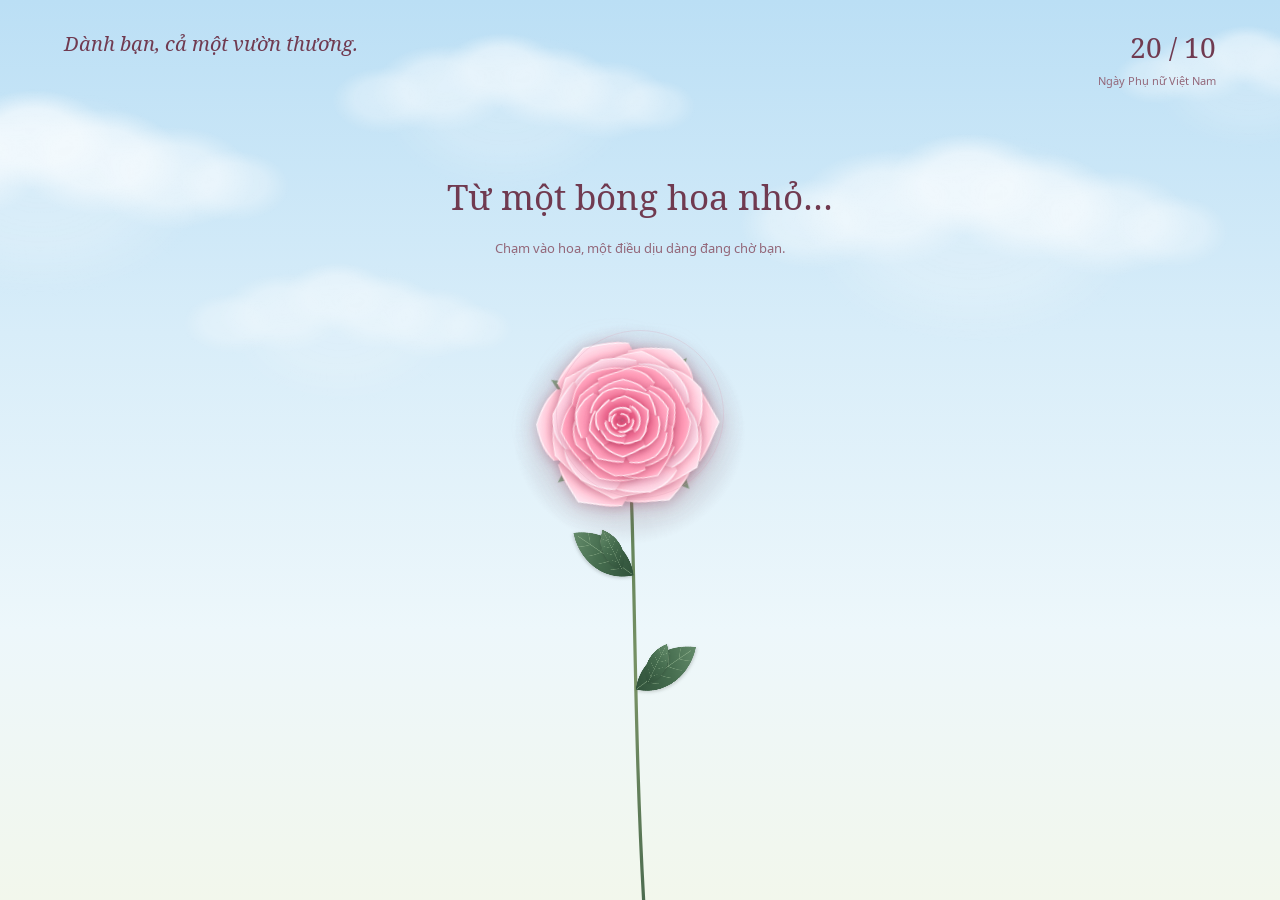
==== garden.html @ 33bb705f "first commit" ====
<!DOCTYPE html>
<html lang="vi">
<head>
  <meta charset="UTF-8">
  <meta name="viewport" content="width=device-width, initial-scale=1.0">
  <meta name="theme-color" content="#bbdff5">
  <meta name="description" content="Chạm một bông hoa, đánh thức cả khu vườn và nhận một lời chúc dịu dàng ngày 20/10.">
  <title>Cả một vườn thương · 20/10</title>
  <link rel="preload" href="./assets/fonts/noto-serif-regular.woff2" as="font" type="font/woff2" crossorigin>
  <link rel="preload" href="./assets/fonts/noto-sans-regular.woff2" as="font" type="font/woff2" crossorigin>
  <style>
    @font-face {
      font-family: "Noto Serif";
      src: url("./assets/fonts/noto-serif-regular.woff2") format("woff2");
      font-style: normal; font-weight: 400; font-display: swap;
    }
    @font-face {
      font-family: "Noto Serif";
      src: url("./assets/fonts/noto-serif-italic.woff2") format("woff2");
      font-style: italic; font-weight: 400; font-display: swap;
    }
    @font-face {
      font-family: "Noto Sans";
      src: url("./assets/fonts/noto-sans-regular.woff2") format("woff2");
      font-style: normal; font-weight: 400; font-display: swap;
    }
    :root {
      color-scheme: light;
      --sky: #bbdff5;
      --ink: #703a50;
      --muted: #936779;
      --rose: #c66388;
      --leaf: #6c8b71;
      --paper: #fffdfc;
      --font-letter: "Noto Serif", serif;
      font-family: "Noto Sans", sans-serif;
      color: var(--ink);
      font-synthesis: none;
    }
    * { box-sizing: border-box; }
    [hidden] { display: none !important; }
    html, body { margin: 0; min-width: 280px; min-height: 100%; }
    body { background: var(--sky); -webkit-tap-highlight-color: transparent; }
    button { font: inherit; color: inherit; cursor: pointer; touch-action: manipulation; }
    button:focus-visible, input:focus-visible, textarea:focus-visible { outline: 2px solid var(--ink); outline-offset: 4px; }
    .garden {
      position: relative; min-height: 560px; height: 100svh; overflow: hidden;
      isolation: isolate;
      background: linear-gradient(180deg, #bbdff5 0%, #d8edf9 37%, #edf7fb 70%, #f2f7ec 100%);
    }
    .garden::after {
      content: ""; position: absolute; inset: 0; z-index: -2; pointer-events: none;
      background: radial-gradient(ellipse at 50% 110%, #d7e8caaa, transparent 58%);
      opacity: 0; transition: opacity 4s;
    }
    .garden.is-growing::after { opacity: 1; }
    .page-header {
      position: absolute; top: max(28px, env(safe-area-inset-top));
      left: clamp(24px, 5vw, 76px); right: clamp(24px, 5vw, 76px);
      display: flex; align-items: start; justify-content: space-between; gap: 24px;
      pointer-events: none;
    }
    .dedication { margin: 0; font: italic 20px/1.6 var(--font-letter); }
    .date { margin: 0; text-align: right; font-size: 11px; line-height: 1.7; color: var(--muted); }
    .date span { display: block; font: 28px/1.4 var(--font-letter); color: var(--ink); margin-bottom: 5px; }
    #flowers { position: absolute; inset: 0; z-index: -1; width: 100%; height: 100%; }
    .flower-button {
      position: absolute; left: 50%; top: 46%; transform: translate(-50%, -50%);
      width: 184px; height: 184px; border: 0; border-radius: 50%; background: transparent;
    }
    .flower-button::after {
      content: ""; position: absolute; inset: 8px; border: 1px solid #d69ab23b; border-radius: 50%;
      transition: transform .5s, border-color .5s;
    }
    .flower-button:hover::after { transform: scale(1.13); border-color: #c6638888; }
    .intro {
      position: absolute; left: 24px; right: 24px; top: 19%; text-align: center;
      transition: opacity .65s, transform .65s; pointer-events: none;
    }
    h1 { margin: 0; font: 400 clamp(25px, 3vw, 35px)/1.5 var(--font-letter); }
    .intro p { margin: 13px 0 0; font-size: 13px; line-height: 1.7; color: var(--muted); }
    .is-growing .intro { opacity: 0; transform: translateY(12px); }
    .progress {
      position: absolute; bottom: 36px; left: 20px; right: 20px; margin: 0;
      text-align: center; font: italic 17px/1.7 var(--font-letter);
      opacity: 0; transition: opacity .6s; pointer-events: none;
      text-shadow: 0 1px 12px #fff, 0 1px 8px #fff;
    }
    .is-growing:not(.is-ready) .progress { opacity: 1; }
    .garden-actions {
      position: absolute; bottom: max(24px, env(safe-area-inset-bottom)); left: 0; right: 0;
      display: flex; justify-content: center; flex-wrap: wrap; gap: 12px; padding: 0 16px;
    }
    .garden-actions button {
      border: 1px solid #dcb9c8; background: #fffdfcf2; border-radius: 30px;
      padding: 12px 20px; font-size: 12px; box-shadow: 0 3px 16px #76364d0c;
    }
    .garden-actions button:hover { background: #fae7ef; }
    dialog {
      width: min(480px, calc(100% - 36px)); max-height: calc(100svh - 36px);
      padding: 0; border: 0; overflow: auto; background: var(--paper); color: var(--ink);
      box-shadow: 0 24px 100px #69394d24, 0 2px 10px #69394d12;
      scrollbar-width: none;
      -ms-overflow-style: none;
    }
    dialog::-webkit-scrollbar { display: none; }
    dialog::backdrop { background: #eaf5fc3d; backdrop-filter: blur(3px); }
    dialog[open] { animation: unfold 1s cubic-bezier(.2,.8,.2,1) both; }
    .letter { position: relative; padding: 38px 42px 28px; text-align: center; }
    .letter::before { content: ""; position: absolute; inset: 10px; border: 1px solid #eed6e1; pointer-events: none; }
    .close-card { position: absolute; top: 15px; right: 16px; width: 34px; height: 34px; border: 0; background: transparent; font-size: 25px; }
    .letter-date { margin: 2px 0 20px; font: 24px/1.4 var(--font-letter); color: var(--rose); }
    .letter-date span { display: inline-block; width: 1px; height: 27px; background: #d9aec1; transform: rotate(24deg); margin: 0 15px -5px; }
    .letter-sprig { display: block; margin: 0 auto 17px; width: 75px; height: 55px; }
    .recipient { font: italic 17px/1.7 var(--font-letter); margin: 0 0 13px; }
    h2 { font: 400 clamp(26px, 5vw, 32px)/1.5 var(--font-letter); margin: 0 0 24px; text-wrap: balance; }
    .message { font-size: 14px; line-height: 1.95; margin: 0 0 15px; text-wrap: pretty; }
    .signature { margin: 24px 0; font: italic 17px/1.8 var(--font-letter); }
    .recipient, h2, .message, .signature { overflow-wrap: anywhere; }
    h2, .message, .signature { white-space: pre-wrap; }
    .letter-actions { display: flex; flex-wrap: wrap; justify-content: center; gap: 12px 20px; }
    .view-garden { position: relative; border: 0; border-bottom: 1px solid #cba1b2; padding: 7px 2px; background: transparent; font-size: 12px; }
    .card-editor { text-align: left; }
    .card-editor h2 { text-align: center; margin-bottom: 20px; font-size: 25px; }
    .card-editor label { display: block; margin: 16px 0 7px; font-size: 13px; }
    .card-editor input, .card-editor textarea {
      display: block; width: 100%; min-width: 0; padding: 10px 12px;
      border: 1px solid #dcb9c8; border-radius: 4px; background: #fff9fb;
      color: var(--ink); font: 16px/1.6 "Noto Sans", sans-serif;
    }
    .card-editor textarea { resize: vertical; }
    .editor-hint, .card-status { color: var(--muted); font-size: 12px; line-height: 1.7; }
    .card-status { margin: 0; }
    .card-status:not(:empty) { margin-top: 16px; }
    .editor-actions { display: flex; align-items: center; flex-wrap: wrap; gap: 20px; margin-top: 20px; }
    .save-card { border: 1px solid var(--ink); border-radius: 24px; padding: 11px 18px; background: var(--ink); color: var(--paper); font-size: 13px; }
    .noscript { position: absolute; top: 30%; left: 20px; right: 20px; text-align: center; line-height: 1.8; }
    @keyframes unfold { from { opacity: 0; transform: translateY(35px) rotate(-2deg) scale(.94); } to { opacity: 1; transform: none; } }
    @media (max-width: 600px) {
      .dedication { font-size: 18px; max-width: 150px; }
      .date { max-width: 130px; font-size: 10px; }
      .date span { font-size: 25px; }
      .letter { padding: 35px 26px 25px; }
      .intro { top: 18%; }
      h1 { font-size: clamp(23px, 5.8vw, 28px); }
    }
    @media (max-height: 600px) and (min-width: 600px) {
      .garden { min-height: 360px; }
      .intro { top: 38%; right: auto; width: 30%; text-align: left; }
      h1 { font-size: 24px; }
      .intro p { margin-top: 6px; }
      .page-header { top: 20px; }
    }
    @media (prefers-reduced-motion: reduce) {
      *, *::before, *::after { animation: none !important; transition: none !important; }
    }
  </style>
</head>
<body>
  <main class="garden" id="garden">
    <header class="page-header">
      <p class="dedication">Dành bạn, cả một vườn thương.</p>
      <p class="date"><span>20 / 10</span>Ngày Phụ nữ Việt Nam</p>
    </header>
    <canvas id="flowers" aria-hidden="true"></canvas>
    <button class="flower-button" id="bloom" type="button" aria-label="Chạm để cả vườn hoa nở" aria-describedby="introHint"></button>
    <div class="intro" id="intro">
      <h1>Từ một bông hoa nhỏ…</h1>
      <p id="introHint">Chạm vào hoa, một điều dịu dàng đang chờ bạn.</p>
    </div>
    <p class="progress" id="status" role="status" aria-live="polite" aria-atomic="true"></p>
    <nav class="garden-actions" id="actions" aria-label="Vườn hoa và thiệp" hidden>
      <button id="readCard" type="button" aria-haspopup="dialog" aria-controls="wishCard">Đọc lại thiệp</button>
      <button id="replay" type="button">Cho hoa nở lại</button>
    </nav>
    <dialog id="wishCard" aria-labelledby="cardTitle">
      <article class="letter">
        <button class="close-card" id="closeCard" type="button" aria-label="Đóng thiệp">×</button>
        <p class="letter-date">20<span aria-hidden="true"></span>10</p>
        <svg class="letter-sprig" viewBox="0 0 90 64" fill="none" aria-hidden="true">
          <path d="M45 59 Q41 40 46 21 M44 49 Q25 47 23 35 Q39 33 44 49 M44 40 Q60 39 65 28 Q51 28 44 40" stroke="#78947a" stroke-width="1.2" fill="#dfe9d9"/>
          <g fill="#ecc1d2" stroke="#c9789a" stroke-width=".6">
            <ellipse cx="39" cy="17" rx="8" ry="12" transform="rotate(-40 39 17)"/>
            <ellipse cx="52" cy="17" rx="8" ry="12" transform="rotate(40 52 17)"/>
            <ellipse cx="45" cy="15" rx="8" ry="12"/>
            <path d="M30 19 Q44 17 45 30 Q33 32 30 19 M60 19 Q46 17 45 30 Q58 32 60 19"/>
          </g>
        </svg>
        <div id="cardReading">
          <p class="recipient">Gửi <span id="cardRecipient">bạn thương mến</span>,</p>
          <h2 id="cardTitle">Mong những điều đẹp đẽ<br>luôn nở bên bạn.</h2>
          <div id="cardMessage">
            <p class="message">Một bông hoa có thể làm một ngày thêm đẹp.<br>Còn bạn, làm thế giới này dịu dàng hơn.</p>
            <p class="message">Nhân ngày 20/10, chúc bạn luôn được yêu thương, trân trọng và có thật nhiều niềm vui. Mong bạn đủ bình yên để tận hưởng những điều nhỏ bé, đủ tự tin để theo đuổi những điều mình yêu.</p>
            <p class="message">Hôm nay và cả những ngày sau,<br>hãy cứ rạng rỡ theo cách của riêng mình nhé.</p>
          </div>
          <p class="signature" id="cardSignature">Gửi bạn thật nhiều thương mến ♡</p>
          <div class="letter-actions">
            <button class="view-garden" id="viewGarden" type="button" autofocus>Ngắm vườn hoa</button>
            <button class="view-garden" id="editCard" type="button">Viết lời chúc riêng</button>
          </div>
        </div>
        <form class="card-editor" id="cardEditor" hidden>
          <h2 id="editorTitle">Viết chút yêu thương</h2>
          <label for="recipientInput">Gửi đến</label>
          <input id="recipientInput" name="recipient" maxlength="60" required autocomplete="off">
          <label for="titleInput">Tiêu đề thiệp</label>
          <textarea id="titleInput" name="title" rows="2" maxlength="160" required></textarea>
          <label for="messageInput">Lời chúc 20/10</label>
          <textarea id="messageInput" name="message" rows="7" maxlength="3000" required></textarea>
          <label for="signatureInput">Chữ ký</label>
          <input id="signatureInput" name="signature" maxlength="120" required autocomplete="off">
          <p class="editor-hint">Lời chúc được lưu trên trình duyệt này. Cách một dòng để bắt đầu đoạn mới.</p>
          <div class="editor-actions">
            <button class="save-card" type="submit">Lưu lời chúc</button>
            <button class="view-garden" id="cancelEdit" type="button">Hủy</button>
          </div>
        </form>
        <p class="card-status" id="cardStatus" role="status" aria-live="polite"></p>
      </article>
    </dialog>
    <noscript><p class="noscript">Bật JavaScript để chạm vào hoa và mở thiệp nhé.<br>Chúc bạn ngày 20/10 bình an, rạng rỡ và tràn đầy yêu thương!</p></noscript>
  </main>
  <script src="./garden-botany.js"></script>
  <script src="./garden-card.js"></script>
  <script>
    (() => {
      'use strict';
      const garden = document.getElementById('garden');
      const canvas = document.getElementById('flowers');
      const ctx = canvas.getContext('2d');
      const bloomButton = document.getElementById('bloom');
      const card = document.getElementById('wishCard');
      const actions = document.getElementById('actions');
      const status = document.getElementById('status');
      const motion = matchMedia('(prefers-reduced-motion: reduce)');
      const TAU = Math.PI * 2;
      const clamp = n => Math.max(0, Math.min(1, n));
      const ease = n => 1 - Math.pow(1 - clamp(n), 3);
      let seed = 2010;
      const random = () => { seed = seed * 16807 % 2147483647; return (seed - 1) / 2147483646; };
      const { createRealisticRoseSprite, createRoseBudSprite, drawBotanicalLeaf } = window.GardenBotany;
      const paletteKeys = ['sweetBlush', 'pastelPink', 'creamPeach', 'pearlVintage', 'berryRomance', 'paleGreen', 'skyBlue', 'pearlWhite'];
      // Bake the soft focus and bloom into the sprites once, keeping the live scene light.
      function softenPetals(source, logicalSize, radius) {
        const image = document.createElement('canvas');
        image.width = source.width; image.height = source.height;
        const c = image.getContext('2d');
        const pixelRatio = source.width / logicalSize;
        c.globalAlpha = .3;
        c.filter = `blur(${radius * .13 * pixelRatio}px) brightness(1.35)`;
        c.drawImage(source, 0, 0);
        c.globalAlpha = 1;
        c.filter = `blur(${radius * .009 * pixelRatio}px) brightness(1.06)`;
        c.drawImage(source, 0, 0);
        return image;
      }
      // Use the same layered roses as index.html, cached at the sizes used in this scene.
      // Fully open flowers need only one draw instead of repainting every petal each frame.
      function prepareRose(config) {
        const rose = createRealisticRoseSprite(config);
        rose.whorlCanvases = rose.whorlCanvases.map(layer => softenPetals(layer, rose.logicalSize, rose.radius));
        const openCanvas = document.createElement('canvas');
        openCanvas.width = rose.baseCanvas.width;
        openCanvas.height = rose.baseCanvas.height;
        const c = openCanvas.getContext('2d');
        c.drawImage(rose.baseCanvas, 0, 0);
        rose.whorlCanvases.forEach(layer => c.drawImage(layer, 0, 0));
        return { ...rose, openCanvas };
      }
      const sprites = paletteKeys.flatMap((paletteKey, i) => ['garden', 'classic', 'peony'].map((variety, j) => prepareRose({
        radius: 46, paletteKey, variety, seed: 2010 + i * 107 + j * 41,
        tiltX: (j - 1) * .65, tiltY: -.2 + (i % 5) * .08, hasDewdrop: j === 0
      })));
      const heroSprite = prepareRose({ radius: 86, paletteKey: 'sweetBlush', variety: 'garden', tiltX: -.22, tiltY: -.3, seed: 2010, hasDewdrop: true });
      const budSprites = paletteKeys.map(paletteKey => {
        const bud = createRoseBudSprite({ paletteKey });
        return { ...bud, canvas: softenPetals(bud.canvas, bud.logicalSize, bud.radius) };
      });
      const leafCanvas = document.createElement('canvas');
      leafCanvas.width = 300; leafCanvas.height = 200;
      const leafContext = leafCanvas.getContext('2d');
      leafContext.scale(2, 2);
      drawBotanicalLeaf(leafContext, 20, 50, 0, 100, 31);
      // Soft cloud puffs are painted once, then drift behind the flowers.
      const cloudCanvas = document.createElement('canvas');
      cloudCanvas.width = 720; cloudCanvas.height = 360;
      const cloudContext = cloudCanvas.getContext('2d');
      const cloudPuffs = [
        [125, 164, 92, .52], [225, 143, 119, .67], [333, 112, 104, .81],
        [420, 141, 111, .75], [519, 163, 108, .61], [600, 174, 75, .43],
        [340, 183, 219, .3]
      ];
      cloudPuffs.forEach(([x, y, radius, opacity]) => {
        cloudContext.save(); cloudContext.translate(x, y); cloudContext.scale(1, .64);
        const puff = cloudContext.createRadialGradient(0, -radius * .12, radius * .16, 0, 0, radius);
        puff.addColorStop(0, `rgba(255,255,255,${opacity})`);
        puff.addColorStop(.48, `rgba(255,255,255,${opacity * .87})`);
        puff.addColorStop(.8, `rgba(255,255,255,${opacity * .3})`);
        puff.addColorStop(1, 'rgba(255,255,255,0)');
        cloudContext.fillStyle = puff; cloudContext.beginPath(); cloudContext.arc(0, 0, radius, 0, TAU); cloudContext.fill();
        cloudContext.restore();
      });
      const clouds = [
        { x: .04, y: .17, size: .42, opacity: .82, speed: 2.7 },
        { x: .4, y: .09, size: .32, opacity: .67, speed: 3.8 },
        { x: .77, y: .22, size: .43, opacity: .78, speed: 2.2 },
        { x: .27, y: .34, size: .29, opacity: .52, speed: 4.1 },
        { x: .98, y: .07, size: .25, opacity: .59, speed: 3.1 }
      ];
      const whorlDelays = [0, .12, .24, .34];
      const closedScales = [.44, .36, .28, .38];
      const twistAngles = [.52, -.78, 1.05, -1.35];
      const flowers = [];
      // Distant flowers are smaller and paler; foreground flowers grow taller and fuller.
      for (let row = 0; row < 5; row++) {
        const count = 24 + row * 2;
        for (let i = 0; i < count; i++) {
          const x = (i + random()) / count;
          flowers.push({
            x, y: .49 + row * .092 + (random() - .5) * .22, depth: row,
            radius: 17 + row * 5 + random() * 15,
            stem: .18 + random() * .22,
            bend: (random() - .5) * 65,
            phase: random() * TAU, rotation: (random() - .5) * .9,
            sprite: Math.floor(random() * sprites.length),
            delay: .3 + Math.abs(x - .5) * 4.2 + row * .36 + random() * .9,
            alpha: .6 + row * .1, tilt: .8 + random() * .2,
            offsetX: 0, offsetY: 0, hover: 0
          });
        }
      }
      // Keep some flowers as closed buds, scattered through all five depth layers.
      for (let i = 0; i < 20; i++) {
        const row = Math.floor(i / 4);
        flowers.push({
          x: (i % 4 + .25 + random() * .5) / 4,
          y: .45 + row * .087 + (random() - .5) * .065,
          depth: row, radius: 13 + row * 2.5 + random() * 4,
          stem: .2 + random() * .15, bend: (random() - .5) * 45,
          phase: random() * TAU, rotation: (random() - .5) * .5,
          bud: true, sprite: i * 3 % budSprites.length,
          delay: .6 + random() * 2.4 + row * .4,
          alpha: .75 + row * .06, tilt: 1,
          offsetX: 0, offsetY: 0, hover: 0
        });
      }
      flowers.sort((a, b) => a.depth - b.depth);
      const petals = Array.from({ length: 18 }, () => ({ x: random(), y: random(), phase: random() * TAU, size: 3 + random() * 4, speed: 9 + random() * 12 }));
      const hero = { x: .5, y: .46, radius: 76, stem: .25, bend: 5, phase: 0, rotation: -.15, tilt: .95, offsetX: 0, offsetY: 0, hover: 0 };
      const pointer = { x: -1000, y: -1000 };
      let width = 0, height = 0, scale = 1, frame = 0, lastFrame = 0;
      let sceneTime = 0;
      let state = 'idle', started = 0, pausedAt = 0;

      function leaf(x, y, direction, size, flutter) {
        ctx.save(); ctx.translate(x, y); ctx.scale(direction, 1); ctx.rotate(-.58 + flutter);
        ctx.drawImage(leafCanvas, -size * .2, -size * .5, size * 1.5, size);
        ctx.restore();
      }

      function drawFlower(f, growth, time, smoothing, isHero = false) {
        if (growth <= 0) return;
        const p = ease(growth);
        const x = f.x * width;
        const targetY = f.y * height;
        const root = Math.max(height * 1.04, targetY + f.stem * height);
        const y = root - (root - targetY) * p;
        // A traveling breeze bends taller stems more, with a small individual flutter.
        const wind = motion.matches ? 0 : Math.sin(time * .00125 + f.x * 4.5) * .72 + Math.sin(time * .002 + f.phase) * .28;
        const lean = wind * (isHero ? .06 : .048);
        const sway = Math.sin(lean) * (root - y) * p;
        const r = f.radius * scale;
        const dx = x - pointer.x, dy = y - pointer.y;
        const distance = Math.hypot(dx, dy);
        const proximity = !motion.matches && !card.open ? clamp(1 - distance / (r * 2.3)) : 0;
        f.offsetX += ((dx / (distance || 1)) * proximity * r * .13 - f.offsetX) * smoothing;
        f.offsetY += ((dy / (distance || 1)) * proximity * r * .08 - f.offsetY) * smoothing;
        f.hover += (proximity - f.hover) * smoothing;
        const headX = x + sway + f.offsetX;
        const headY = y + (1 - Math.cos(lean)) * (root - y) + f.offsetY;
        const baseX = x + f.bend * scale;
        const controlX1 = x - f.bend * scale + sway * .15;
        const controlY1 = root - (root - headY) * .4;
        const controlX2 = headX + 8 * scale + sway * .12;
        const controlY2 = headY + (root - headY) * .22;
        ctx.save(); ctx.globalAlpha = isHero ? 1 : Math.min(1, f.alpha) * clamp(growth * 3);
        const stemColor = ctx.createLinearGradient(baseX - 2, root, headX + 2, headY);
        stemColor.addColorStop(0, '#46664c'); stemColor.addColorStop(.5, '#789265'); stemColor.addColorStop(1, '#587b53');
        ctx.strokeStyle = stemColor;
        ctx.lineWidth = isHero ? 2.8 * scale : Math.max(1, r * .05);
        ctx.lineCap = 'round';
        ctx.beginPath(); ctx.moveTo(baseX, root);
        ctx.bezierCurveTo(controlX1, controlY1, controlX2, controlY2, headX, headY);
        ctx.stroke();
        if (growth > .15) {
          // Attach each leaf to the actual curved stem so the whole plant moves together.
          (isHero ? [.42, .64] : [.38, .64]).forEach((t, i) => {
            const u = 1 - t;
            const lx = u ** 3 * baseX + 3 * u * u * t * controlX1 + 3 * u * t * t * controlX2 + t ** 3 * headX;
            const ly = u ** 3 * root + 3 * u * u * t * controlY1 + 3 * u * t * t * controlY2 + t ** 3 * headY;
            const length = r * (isHero ? .85 : .95) * p;
            leaf(lx, ly, i ? -1 : 1, length, wind * .085);
            if (isHero) leaf(lx + (i ? -10 : 10) * scale, ly - 5 * scale, i ? -1 : 1, length * .6, -.5 + wind * .09);
          });
        }
        ctx.translate(headX, headY);
        ctx.rotate(f.rotation + wind * .095 + f.offsetX * .003);
        const breath = motion.matches ? 1 : 1 + Math.sin(time * .0014 + f.phase) * .008;
        ctx.scale(breath * (1 + f.hover * .04), f.tilt * breath * (1 + f.hover * .04));
        if (f.bud) {
          const bud = budSprites[f.sprite];
          const size = bud.logicalSize * r / bud.radius;
          ctx.scale(.4 + p * .6, .4 + p * .6);
          ctx.drawImage(bud.canvas, -size / 2, -size / 2, size, size);
          ctx.restore();
          return;
        }
        const rose = isHero ? heroSprite : sprites[f.sprite];
        const size = rose.logicalSize * r / rose.radius;
        if (growth >= 1) {
          ctx.drawImage(rose.openCanvas, -size / 2, -size / 2, size, size);
        } else {
          ctx.save(); ctx.scale(.5 + p * .5, .5 + p * .5);
          ctx.drawImage(rose.baseCanvas, -size / 2, -size / 2, size, size); ctx.restore();
          rose.whorlCanvases.forEach((layer, i) => {
            const open = ease((growth - whorlDelays[i]) / (1 - whorlDelays[i]));
            const unfurl = closedScales[i] + (1 - closedScales[i]) * open;
            ctx.save(); ctx.rotate((1 - open) * twistAngles[i]);
            ctx.scale(unfurl, unfurl * (.78 + open * .22));
            ctx.drawImage(layer, -size / 2, -size / 2, size, size); ctx.restore();
          });
        }
        ctx.restore();
      }

      function drawPetals(elapsed, time) {
        ctx.save();
        petals.forEach(petal => {
          const x = ((petal.x * width + time * .009 + Math.sin(time * .0006 + petal.phase) * 35) % (width + 60)) - 30;
          const y = ((petal.y * height + time * petal.speed * .001) % (height + 60)) - 30;
          ctx.save(); ctx.globalAlpha = Math.min(elapsed / 3, 1) * .55;
          ctx.translate(x, y); ctx.rotate(petal.phase + time * .0007);
          ctx.scale(.55 + Math.abs(Math.sin(time * .001 + petal.phase)) * .45, 1);
          const color = ctx.createLinearGradient(0, -petal.size, 0, petal.size);
          color.addColorStop(0, '#fff3f7'); color.addColorStop(1, '#d887a6'); ctx.fillStyle = color;
          ctx.beginPath(); ctx.moveTo(0, -petal.size);
          ctx.bezierCurveTo(petal.size * 1.3, -petal.size, petal.size * .8, petal.size * .8, 0, petal.size);
          ctx.bezierCurveTo(-petal.size, petal.size * .2, -petal.size * .6, -petal.size * .9, 0, -petal.size);
          ctx.fill(); ctx.restore();
        });
        ctx.restore();
      }

      function drawClouds(time) {
        ctx.save();
        clouds.forEach(cloud => {
          const cloudWidth = Math.max(240, width * cloud.size);
          const travel = width + cloudWidth * 2;
          const x = ((cloud.x * width + time * cloud.speed * .001 + cloudWidth) % travel) - cloudWidth;
          const y = height * cloud.y;
          ctx.globalAlpha = cloud.opacity;
          ctx.drawImage(cloudCanvas, x - cloudWidth * .5, y - cloudWidth * .18, cloudWidth, cloudWidth * cloudCanvas.height / cloudCanvas.width);
        });
        ctx.restore();
      }

      function openCard() {
        if (!card.open) card.showModal();
      }
      function finish() {
        state = 'ready'; garden.classList.add('is-ready'); actions.hidden = false;
        status.textContent = 'Cả vườn hoa đã nở. Một tấm thiệp dành tặng bạn.';
        openCard();
      }
      function draw(time) {
        frame = 0;
        const delta = lastFrame ? Math.min(50, time - lastFrame) : 16.67;
        lastFrame = time;
        if (!motion.matches) sceneTime += delta;
        const smoothing = motion.matches ? 1 : 1 - Math.exp(-delta / 140);
        ctx.clearRect(0, 0, width, height);
        drawClouds(sceneTime);
        const elapsed = state === 'idle' ? 0 : (time - started) / 1000;
        const instant = motion.matches && state !== 'idle';
        if (state !== 'idle') {
          flowers.forEach(f => drawFlower(f, state === 'ready' || instant ? 1 : clamp((elapsed - f.delay) / 1.9), sceneTime, smoothing));
        }
        drawFlower(hero, state === 'idle' ? .72 : state === 'ready' || instant ? 1 : .72 + .28 * clamp(elapsed / 1.8), sceneTime, smoothing, true);
        if (state !== 'idle' && !motion.matches) drawPetals(elapsed, sceneTime);
        if (state === 'growing' && (instant || elapsed >= 6.8)) finish();
        if (!motion.matches && !document.hidden) frame = requestAnimationFrame(draw);
      }
      function render() {
        cancelAnimationFrame(frame);
        if (!document.hidden) frame = requestAnimationFrame(draw);
      }
      garden.addEventListener('pointermove', event => {
        if (event.pointerType !== 'mouse' || motion.matches) return;
        const rect = garden.getBoundingClientRect();
        pointer.x = event.clientX - rect.left; pointer.y = event.clientY - rect.top;
      });
      garden.addEventListener('pointerleave', () => { pointer.x = pointer.y = -1000; });
      function resize() {
        const rect = garden.getBoundingClientRect();
        width = rect.width; height = rect.height;
        scale = Math.min(1.22, Math.max(.68, width / 1100));
        const dpr = Math.min(devicePixelRatio || 1, 2);
        canvas.width = Math.round(width * dpr); canvas.height = Math.round(height * dpr);
        ctx.setTransform(dpr, 0, 0, dpr, 0, 0); render();
      }
      function start() {
        if (state !== 'idle') return;
        state = 'growing'; started = performance.now();
        garden.classList.add('is-growing'); bloomButton.hidden = true;
        document.getElementById('intro').setAttribute('aria-hidden', 'true');
        status.textContent = 'Từ một bông hoa, cả khu vườn đang thức giấc…'; render();
      }
      function closeCard() { card.close(); }
      bloomButton.addEventListener('click', start);
      document.getElementById('readCard').addEventListener('click', openCard);
      document.getElementById('closeCard').addEventListener('click', closeCard);
      document.getElementById('viewGarden').addEventListener('click', closeCard);
      card.addEventListener('close', () => document.getElementById('readCard').focus({ preventScroll: true }));
      document.getElementById('replay').addEventListener('click', () => {
        state = 'idle'; garden.classList.remove('is-growing', 'is-ready');
        actions.hidden = true; bloomButton.hidden = false; status.textContent = '';
        document.getElementById('intro').removeAttribute('aria-hidden');
        bloomButton.focus({ preventScroll: true }); render();
      });
      document.addEventListener('visibilitychange', () => {
        if (document.hidden) { pausedAt = performance.now(); cancelAnimationFrame(frame); frame = 0; lastFrame = 0; }
        else { if (pausedAt && state === 'growing') started += performance.now() - pausedAt; pausedAt = 0; render(); }
      });
      motion.addEventListener('change', render);
      new ResizeObserver(resize).observe(garden);
      resize();
    })();
  </script>
</body>
</html>
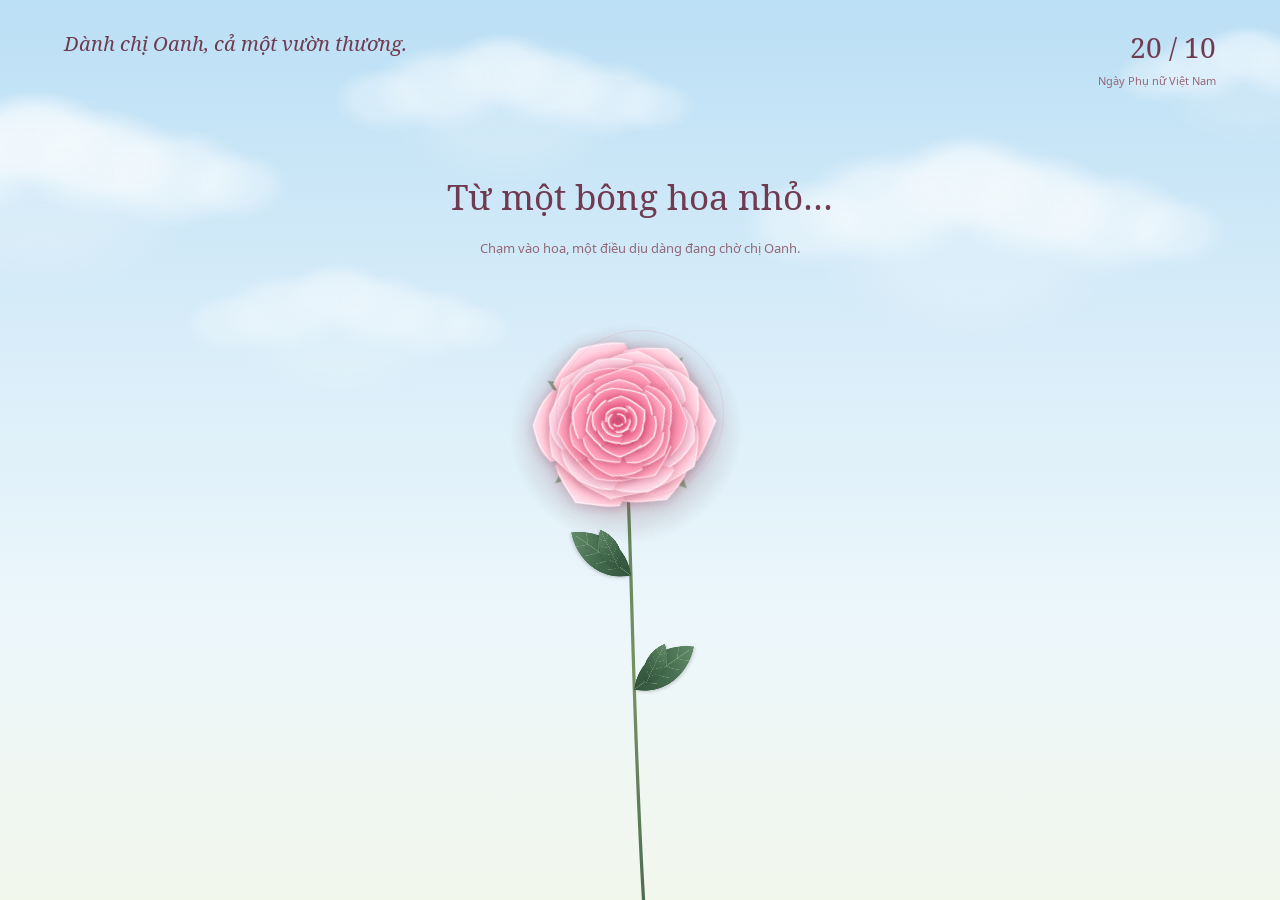
==== commit 9abf5477: "feat: personalize all greetings for chi Oanh, add photo3 avatar with circular frame, remove upload f" ====
--- a/garden.html
+++ b/garden.html
@@ -1,29 +1,39 @@
 <!DOCTYPE html>
 <html lang="vi">
+
 <head>
   <meta charset="UTF-8">
   <meta name="viewport" content="width=device-width, initial-scale=1.0">
   <meta name="theme-color" content="#bbdff5">
   <meta name="description" content="Chạm một bông hoa, đánh thức cả khu vườn và nhận một lời chúc dịu dàng ngày 20/10.">
   <title>Cả một vườn thương · 20/10</title>
-  <link rel="preload" href="./assets/fonts/noto-serif-regular.woff2" as="font" type="font/woff2" crossorigin>
+  <link rel="preload" href="./assets/fonts/photo1.jpg" as="font" type="font/woff2" crossorigin>
   <link rel="preload" href="./assets/fonts/noto-sans-regular.woff2" as="font" type="font/woff2" crossorigin>
   <style>
     @font-face {
       font-family: "Noto Serif";
       src: url("./assets/fonts/noto-serif-regular.woff2") format("woff2");
-      font-style: normal; font-weight: 400; font-display: swap;
-    }
+      font-style: normal;
+      font-weight: 400;
+      font-display: swap;
+    }
+
     @font-face {
       font-family: "Noto Serif";
       src: url("./assets/fonts/noto-serif-italic.woff2") format("woff2");
-      font-style: italic; font-weight: 400; font-display: swap;
-    }
+      font-style: italic;
+      font-weight: 400;
+      font-display: swap;
+    }
+
     @font-face {
       font-family: "Noto Sans";
       src: url("./assets/fonts/noto-sans-regular.woff2") format("woff2");
-      font-style: normal; font-weight: 400; font-display: swap;
-    }
+      font-style: normal;
+      font-weight: 400;
+      font-display: swap;
+    }
+
     :root {
       color-scheme: light;
       --sky: #bbdff5;
@@ -37,136 +47,489 @@
       color: var(--ink);
       font-synthesis: none;
     }
-    * { box-sizing: border-box; }
-    [hidden] { display: none !important; }
-    html, body { margin: 0; min-width: 280px; min-height: 100%; }
-    body { background: var(--sky); -webkit-tap-highlight-color: transparent; }
-    button { font: inherit; color: inherit; cursor: pointer; touch-action: manipulation; }
-    button:focus-visible, input:focus-visible, textarea:focus-visible { outline: 2px solid var(--ink); outline-offset: 4px; }
+
+    * {
+      box-sizing: border-box;
+    }
+
+    [hidden] {
+      display: none !important;
+    }
+
+    html,
+    body {
+      margin: 0;
+      min-width: 280px;
+      min-height: 100%;
+    }
+
+    body {
+      background: var(--sky);
+      -webkit-tap-highlight-color: transparent;
+    }
+
+    button {
+      font: inherit;
+      color: inherit;
+      cursor: pointer;
+      touch-action: manipulation;
+    }
+
+    button:focus-visible,
+    input:focus-visible,
+    textarea:focus-visible {
+      outline: 2px solid var(--ink);
+      outline-offset: 4px;
+    }
+
     .garden {
-      position: relative; min-height: 560px; height: 100svh; overflow: hidden;
+      position: relative;
+      min-height: 560px;
+      height: 100svh;
+      overflow: hidden;
       isolation: isolate;
       background: linear-gradient(180deg, #bbdff5 0%, #d8edf9 37%, #edf7fb 70%, #f2f7ec 100%);
     }
+
     .garden::after {
-      content: ""; position: absolute; inset: 0; z-index: -2; pointer-events: none;
+      content: "";
+      position: absolute;
+      inset: 0;
+      z-index: -2;
+      pointer-events: none;
       background: radial-gradient(ellipse at 50% 110%, #d7e8caaa, transparent 58%);
-      opacity: 0; transition: opacity 4s;
-    }
-    .garden.is-growing::after { opacity: 1; }
+      opacity: 0;
+      transition: opacity 4s;
+    }
+
+    .garden.is-growing::after {
+      opacity: 1;
+    }
+
     .page-header {
-      position: absolute; top: max(28px, env(safe-area-inset-top));
-      left: clamp(24px, 5vw, 76px); right: clamp(24px, 5vw, 76px);
-      display: flex; align-items: start; justify-content: space-between; gap: 24px;
+      position: absolute;
+      top: max(28px, env(safe-area-inset-top));
+      left: clamp(24px, 5vw, 76px);
+      right: clamp(24px, 5vw, 76px);
+      display: flex;
+      align-items: start;
+      justify-content: space-between;
+      gap: 24px;
       pointer-events: none;
     }
-    .dedication { margin: 0; font: italic 20px/1.6 var(--font-letter); }
-    .date { margin: 0; text-align: right; font-size: 11px; line-height: 1.7; color: var(--muted); }
-    .date span { display: block; font: 28px/1.4 var(--font-letter); color: var(--ink); margin-bottom: 5px; }
-    #flowers { position: absolute; inset: 0; z-index: -1; width: 100%; height: 100%; }
+
+    .dedication {
+      margin: 0;
+      font: italic 20px/1.6 var(--font-letter);
+    }
+
+    .date {
+      margin: 0;
+      text-align: right;
+      font-size: 11px;
+      line-height: 1.7;
+      color: var(--muted);
+    }
+
+    .date span {
+      display: block;
+      font: 28px/1.4 var(--font-letter);
+      color: var(--ink);
+      margin-bottom: 5px;
+    }
+
+    #flowers {
+      position: absolute;
+      inset: 0;
+      z-index: -1;
+      width: 100%;
+      height: 100%;
+    }
+
     .flower-button {
-      position: absolute; left: 50%; top: 46%; transform: translate(-50%, -50%);
-      width: 184px; height: 184px; border: 0; border-radius: 50%; background: transparent;
-    }
+      position: absolute;
+      left: 50%;
+      top: 46%;
+      transform: translate(-50%, -50%);
+      width: 184px;
+      height: 184px;
+      border: 0;
+      border-radius: 50%;
+      background: transparent;
+    }
+
     .flower-button::after {
-      content: ""; position: absolute; inset: 8px; border: 1px solid #d69ab23b; border-radius: 50%;
+      content: "";
+      position: absolute;
+      inset: 8px;
+      border: 1px solid #d69ab23b;
+      border-radius: 50%;
       transition: transform .5s, border-color .5s;
     }
-    .flower-button:hover::after { transform: scale(1.13); border-color: #c6638888; }
+
+    .flower-button:hover::after {
+      transform: scale(1.13);
+      border-color: #c6638888;
+    }
+
     .intro {
-      position: absolute; left: 24px; right: 24px; top: 19%; text-align: center;
-      transition: opacity .65s, transform .65s; pointer-events: none;
-    }
-    h1 { margin: 0; font: 400 clamp(25px, 3vw, 35px)/1.5 var(--font-letter); }
-    .intro p { margin: 13px 0 0; font-size: 13px; line-height: 1.7; color: var(--muted); }
-    .is-growing .intro { opacity: 0; transform: translateY(12px); }
+      position: absolute;
+      left: 24px;
+      right: 24px;
+      top: 19%;
+      text-align: center;
+      transition: opacity .65s, transform .65s;
+      pointer-events: none;
+    }
+
+    h1 {
+      margin: 0;
+      font: 400 clamp(25px, 3vw, 35px)/1.5 var(--font-letter);
+    }
+
+    .intro p {
+      margin: 13px 0 0;
+      font-size: 13px;
+      line-height: 1.7;
+      color: var(--muted);
+    }
+
+    .is-growing .intro {
+      opacity: 0;
+      transform: translateY(12px);
+    }
+
     .progress {
-      position: absolute; bottom: 36px; left: 20px; right: 20px; margin: 0;
-      text-align: center; font: italic 17px/1.7 var(--font-letter);
-      opacity: 0; transition: opacity .6s; pointer-events: none;
+      position: absolute;
+      bottom: 36px;
+      left: 20px;
+      right: 20px;
+      margin: 0;
+      text-align: center;
+      font: italic 17px/1.7 var(--font-letter);
+      opacity: 0;
+      transition: opacity .6s;
+      pointer-events: none;
       text-shadow: 0 1px 12px #fff, 0 1px 8px #fff;
     }
-    .is-growing:not(.is-ready) .progress { opacity: 1; }
+
+    .is-growing:not(.is-ready) .progress {
+      opacity: 1;
+    }
+
     .garden-actions {
-      position: absolute; bottom: max(24px, env(safe-area-inset-bottom)); left: 0; right: 0;
-      display: flex; justify-content: center; flex-wrap: wrap; gap: 12px; padding: 0 16px;
-    }
+      position: absolute;
+      bottom: max(24px, env(safe-area-inset-bottom));
+      left: 0;
+      right: 0;
+      display: flex;
+      justify-content: center;
+      flex-wrap: wrap;
+      gap: 12px;
+      padding: 0 16px;
+    }
+
     .garden-actions button {
-      border: 1px solid #dcb9c8; background: #fffdfcf2; border-radius: 30px;
-      padding: 12px 20px; font-size: 12px; box-shadow: 0 3px 16px #76364d0c;
-    }
-    .garden-actions button:hover { background: #fae7ef; }
+      border: 1px solid #dcb9c8;
+      background: #fffdfcf2;
+      border-radius: 30px;
+      padding: 12px 20px;
+      font-size: 12px;
+      box-shadow: 0 3px 16px #76364d0c;
+    }
+
+    .garden-actions button:hover {
+      background: #fae7ef;
+    }
+
     dialog {
-      width: min(480px, calc(100% - 36px)); max-height: calc(100svh - 36px);
-      padding: 0; border: 0; overflow: auto; background: var(--paper); color: var(--ink);
+      width: min(480px, calc(100% - 36px));
+      max-height: calc(100svh - 36px);
+      padding: 0;
+      border: 0;
+      overflow: auto;
+      background: var(--paper);
+      color: var(--ink);
       box-shadow: 0 24px 100px #69394d24, 0 2px 10px #69394d12;
       scrollbar-width: none;
       -ms-overflow-style: none;
     }
-    dialog::-webkit-scrollbar { display: none; }
-    dialog::backdrop { background: #eaf5fc3d; backdrop-filter: blur(3px); }
-    dialog[open] { animation: unfold 1s cubic-bezier(.2,.8,.2,1) both; }
-    .letter { position: relative; padding: 38px 42px 28px; text-align: center; }
-    .letter::before { content: ""; position: absolute; inset: 10px; border: 1px solid #eed6e1; pointer-events: none; }
-    .close-card { position: absolute; top: 15px; right: 16px; width: 34px; height: 34px; border: 0; background: transparent; font-size: 25px; }
-    .letter-date { margin: 2px 0 20px; font: 24px/1.4 var(--font-letter); color: var(--rose); }
-    .letter-date span { display: inline-block; width: 1px; height: 27px; background: #d9aec1; transform: rotate(24deg); margin: 0 15px -5px; }
-    .letter-sprig { display: block; margin: 0 auto 17px; width: 75px; height: 55px; }
-    .recipient { font: italic 17px/1.7 var(--font-letter); margin: 0 0 13px; }
-    h2 { font: 400 clamp(26px, 5vw, 32px)/1.5 var(--font-letter); margin: 0 0 24px; text-wrap: balance; }
-    .message { font-size: 14px; line-height: 1.95; margin: 0 0 15px; text-wrap: pretty; }
-    .signature { margin: 24px 0; font: italic 17px/1.8 var(--font-letter); }
-    .recipient, h2, .message, .signature { overflow-wrap: anywhere; }
-    h2, .message, .signature { white-space: pre-wrap; }
-    .letter-actions { display: flex; flex-wrap: wrap; justify-content: center; gap: 12px 20px; }
-    .view-garden { position: relative; border: 0; border-bottom: 1px solid #cba1b2; padding: 7px 2px; background: transparent; font-size: 12px; }
-    .card-editor { text-align: left; }
-    .card-editor h2 { text-align: center; margin-bottom: 20px; font-size: 25px; }
-    .card-editor label { display: block; margin: 16px 0 7px; font-size: 13px; }
-    .card-editor input, .card-editor textarea {
-      display: block; width: 100%; min-width: 0; padding: 10px 12px;
-      border: 1px solid #dcb9c8; border-radius: 4px; background: #fff9fb;
-      color: var(--ink); font: 16px/1.6 "Noto Sans", sans-serif;
-    }
-    .card-editor textarea { resize: vertical; }
-    .editor-hint, .card-status { color: var(--muted); font-size: 12px; line-height: 1.7; }
-    .card-status { margin: 0; }
-    .card-status:not(:empty) { margin-top: 16px; }
-    .editor-actions { display: flex; align-items: center; flex-wrap: wrap; gap: 20px; margin-top: 20px; }
-    .save-card { border: 1px solid var(--ink); border-radius: 24px; padding: 11px 18px; background: var(--ink); color: var(--paper); font-size: 13px; }
-    .noscript { position: absolute; top: 30%; left: 20px; right: 20px; text-align: center; line-height: 1.8; }
-    @keyframes unfold { from { opacity: 0; transform: translateY(35px) rotate(-2deg) scale(.94); } to { opacity: 1; transform: none; } }
+
+    dialog::-webkit-scrollbar {
+      display: none;
+    }
+
+    dialog::backdrop {
+      background: #eaf5fc3d;
+      backdrop-filter: blur(3px);
+    }
+
+    dialog[open] {
+      animation: unfold 1s cubic-bezier(.2, .8, .2, 1) both;
+    }
+
+    .letter {
+      position: relative;
+      padding: 38px 42px 28px;
+      text-align: center;
+    }
+
+    .letter::before {
+      content: "";
+      position: absolute;
+      inset: 10px;
+      border: 1px solid #eed6e1;
+      pointer-events: none;
+    }
+
+    .close-card {
+      position: absolute;
+      top: 15px;
+      right: 16px;
+      width: 34px;
+      height: 34px;
+      border: 0;
+      background: transparent;
+      font-size: 25px;
+    }
+
+    .letter-date {
+      margin: 2px 0 20px;
+      font: 24px/1.4 var(--font-letter);
+      color: var(--rose);
+    }
+
+    .letter-date span {
+      display: inline-block;
+      width: 1px;
+      height: 27px;
+      background: #d9aec1;
+      transform: rotate(24deg);
+      margin: 0 15px -5px;
+    }
+
+    .letter-sprig {
+      display: block;
+      margin: 0 auto 17px;
+      width: 75px;
+      height: 55px;
+    }
+
+    .recipient {
+      font: italic 17px/1.7 var(--font-letter);
+      margin: 0 0 13px;
+    }
+
+    h2 {
+      font: 400 clamp(26px, 5vw, 32px)/1.5 var(--font-letter);
+      margin: 0 0 24px;
+      text-wrap: balance;
+    }
+
+    .message {
+      font-size: 14px;
+      line-height: 1.95;
+      margin: 0 0 15px;
+      text-wrap: pretty;
+    }
+
+    .signature {
+      margin: 24px 0;
+      font: italic 17px/1.8 var(--font-letter);
+    }
+
+    .recipient,
+    h2,
+    .message,
+    .signature {
+      overflow-wrap: anywhere;
+    }
+
+    h2,
+    .message,
+    .signature {
+      white-space: pre-wrap;
+    }
+
+    .letter-actions {
+      display: flex;
+      flex-wrap: wrap;
+      justify-content: center;
+      gap: 12px 20px;
+    }
+
+    .view-garden {
+      position: relative;
+      border: 0;
+      border-bottom: 1px solid #cba1b2;
+      padding: 7px 2px;
+      background: transparent;
+      font-size: 12px;
+    }
+
+    .card-editor {
+      text-align: left;
+    }
+
+    .card-editor h2 {
+      text-align: center;
+      margin-bottom: 20px;
+      font-size: 25px;
+    }
+
+    .card-editor label {
+      display: block;
+      margin: 16px 0 7px;
+      font-size: 13px;
+    }
+
+    .card-editor input,
+    .card-editor textarea {
+      display: block;
+      width: 100%;
+      min-width: 0;
+      padding: 10px 12px;
+      border: 1px solid #dcb9c8;
+      border-radius: 4px;
+      background: #fff9fb;
+      color: var(--ink);
+      font: 16px/1.6 "Noto Sans", sans-serif;
+    }
+
+    .card-editor textarea {
+      resize: vertical;
+    }
+
+    .editor-hint,
+    .card-status {
+      color: var(--muted);
+      font-size: 12px;
+      line-height: 1.7;
+    }
+
+    .card-status {
+      margin: 0;
+    }
+
+    .card-status:not(:empty) {
+      margin-top: 16px;
+    }
+
+    .editor-actions {
+      display: flex;
+      align-items: center;
+      flex-wrap: wrap;
+      gap: 20px;
+      margin-top: 20px;
+    }
+
+    .save-card {
+      border: 1px solid var(--ink);
+      border-radius: 24px;
+      padding: 11px 18px;
+      background: var(--ink);
+      color: var(--paper);
+      font-size: 13px;
+    }
+
+    .noscript {
+      position: absolute;
+      top: 30%;
+      left: 20px;
+      right: 20px;
+      text-align: center;
+      line-height: 1.8;
+    }
+
+    @keyframes unfold {
+      from {
+        opacity: 0;
+        transform: translateY(35px) rotate(-2deg) scale(.94);
+      }
+
+      to {
+        opacity: 1;
+        transform: none;
+      }
+    }
+
     @media (max-width: 600px) {
-      .dedication { font-size: 18px; max-width: 150px; }
-      .date { max-width: 130px; font-size: 10px; }
-      .date span { font-size: 25px; }
-      .letter { padding: 35px 26px 25px; }
-      .intro { top: 18%; }
-      h1 { font-size: clamp(23px, 5.8vw, 28px); }
-    }
+      .dedication {
+        font-size: 18px;
+        max-width: 150px;
+      }
+
+      .date {
+        max-width: 130px;
+        font-size: 10px;
+      }
+
+      .date span {
+        font-size: 25px;
+      }
+
+      .letter {
+        padding: 35px 26px 25px;
+      }
+
+      .intro {
+        top: 18%;
+      }
+
+      h1 {
+        font-size: clamp(23px, 5.8vw, 28px);
+      }
+    }
+
     @media (max-height: 600px) and (min-width: 600px) {
-      .garden { min-height: 360px; }
-      .intro { top: 38%; right: auto; width: 30%; text-align: left; }
-      h1 { font-size: 24px; }
-      .intro p { margin-top: 6px; }
-      .page-header { top: 20px; }
-    }
+      .garden {
+        min-height: 360px;
+      }
+
+      .intro {
+        top: 38%;
+        right: auto;
+        width: 30%;
+        text-align: left;
+      }
+
+      h1 {
+        font-size: 24px;
+      }
+
+      .intro p {
+        margin-top: 6px;
+      }
+
+      .page-header {
+        top: 20px;
+      }
+    }
+
     @media (prefers-reduced-motion: reduce) {
-      *, *::before, *::after { animation: none !important; transition: none !important; }
+
+      *,
+      *::before,
+      *::after {
+        animation: none !important;
+        transition: none !important;
+      }
     }
   </style>
 </head>
+
 <body>
   <main class="garden" id="garden">
     <header class="page-header">
-      <p class="dedication">Dành bạn, cả một vườn thương.</p>
+      <p class="dedication">Dành chị Oanh, cả một vườn thương.</p>
       <p class="date"><span>20 / 10</span>Ngày Phụ nữ Việt Nam</p>
     </header>
     <canvas id="flowers" aria-hidden="true"></canvas>
-    <button class="flower-button" id="bloom" type="button" aria-label="Chạm để cả vườn hoa nở" aria-describedby="introHint"></button>
+    <button class="flower-button" id="bloom" type="button" aria-label="Chạm để cả vườn hoa nở"
+      aria-describedby="introHint"></button>
     <div class="intro" id="intro">
       <h1>Từ một bông hoa nhỏ…</h1>
-      <p id="introHint">Chạm vào hoa, một điều dịu dàng đang chờ bạn.</p>
+      <p id="introHint">Chạm vào hoa, một điều dịu dàng đang chờ chị Oanh.</p>
     </div>
     <p class="progress" id="status" role="status" aria-live="polite" aria-atomic="true"></p>
     <nav class="garden-actions" id="actions" aria-label="Vườn hoa và thiệp" hidden>
@@ -178,23 +541,25 @@
         <button class="close-card" id="closeCard" type="button" aria-label="Đóng thiệp">×</button>
         <p class="letter-date">20<span aria-hidden="true"></span>10</p>
         <svg class="letter-sprig" viewBox="0 0 90 64" fill="none" aria-hidden="true">
-          <path d="M45 59 Q41 40 46 21 M44 49 Q25 47 23 35 Q39 33 44 49 M44 40 Q60 39 65 28 Q51 28 44 40" stroke="#78947a" stroke-width="1.2" fill="#dfe9d9"/>
+          <path d="M45 59 Q41 40 46 21 M44 49 Q25 47 23 35 Q39 33 44 49 M44 40 Q60 39 65 28 Q51 28 44 40"
+            stroke="#78947a" stroke-width="1.2" fill="#dfe9d9" />
           <g fill="#ecc1d2" stroke="#c9789a" stroke-width=".6">
-            <ellipse cx="39" cy="17" rx="8" ry="12" transform="rotate(-40 39 17)"/>
-            <ellipse cx="52" cy="17" rx="8" ry="12" transform="rotate(40 52 17)"/>
-            <ellipse cx="45" cy="15" rx="8" ry="12"/>
-            <path d="M30 19 Q44 17 45 30 Q33 32 30 19 M60 19 Q46 17 45 30 Q58 32 60 19"/>
+            <ellipse cx="39" cy="17" rx="8" ry="12" transform="rotate(-40 39 17)" />
+            <ellipse cx="52" cy="17" rx="8" ry="12" transform="rotate(40 52 17)" />
+            <ellipse cx="45" cy="15" rx="8" ry="12" />
+            <path d="M30 19 Q44 17 45 30 Q33 32 30 19 M60 19 Q46 17 45 30 Q58 32 60 19" />
           </g>
         </svg>
         <div id="cardReading">
-          <p class="recipient">Gửi <span id="cardRecipient">bạn thương mến</span>,</p>
-          <h2 id="cardTitle">Mong những điều đẹp đẽ<br>luôn nở bên bạn.</h2>
+          <p class="recipient">Gửi <span id="cardRecipient">chị Oanh thương mến</span>,</p>
+          <h2 id="cardTitle">Mong những điều đẹp đẽ<br>luôn nở bên chị Oanh.</h2>
           <div id="cardMessage">
-            <p class="message">Một bông hoa có thể làm một ngày thêm đẹp.<br>Còn bạn, làm thế giới này dịu dàng hơn.</p>
-            <p class="message">Nhân ngày 20/10, chúc bạn luôn được yêu thương, trân trọng và có thật nhiều niềm vui. Mong bạn đủ bình yên để tận hưởng những điều nhỏ bé, đủ tự tin để theo đuổi những điều mình yêu.</p>
+            <p class="message">Một bông hoa có thể làm một ngày thêm đẹp.<br>Còn chị Oanh, làm thế giới này dịu dàng hơn.</p>
+            <p class="message">Nhân ngày 20/10, chúc chị Oanh luôn được yêu thương, trân trọng và có thật nhiều niềm vui.
+              Mong chị Oanh đủ bình yên để tận hưởng những điều nhỏ bé, đủ tự tin để theo đuổi những điều mình yêu.</p>
             <p class="message">Hôm nay và cả những ngày sau,<br>hãy cứ rạng rỡ theo cách của riêng mình nhé.</p>
           </div>
-          <p class="signature" id="cardSignature">Gửi bạn thật nhiều thương mến ♡</p>
+          <p class="signature" id="cardSignature">Gửi chị Oanh thật nhiều thương mến ♡</p>
           <div class="letter-actions">
             <button class="view-garden" id="viewGarden" type="button" autofocus>Ngắm vườn hoa</button>
             <button class="view-garden" id="editCard" type="button">Viết lời chúc riêng</button>
@@ -219,7 +584,10 @@
         <p class="card-status" id="cardStatus" role="status" aria-live="polite"></p>
       </article>
     </dialog>
-    <noscript><p class="noscript">Bật JavaScript để chạm vào hoa và mở thiệp nhé.<br>Chúc bạn ngày 20/10 bình an, rạng rỡ và tràn đầy yêu thương!</p></noscript>
+    <noscript>
+      <p class="noscript">Bật JavaScript để chạm vào hoa và mở thiệp nhé.<br>Chúc chị Oanh ngày 20/10 bình an, rạng rỡ và
+        tràn đầy yêu thương!</p>
+    </noscript>
   </main>
   <script src="./garden-botany.js"></script>
   <script src="./garden-card.js"></script>
@@ -470,7 +838,7 @@
       }
       function finish() {
         state = 'ready'; garden.classList.add('is-ready'); actions.hidden = false;
-        status.textContent = 'Cả vườn hoa đã nở. Một tấm thiệp dành tặng bạn.';
+        status.textContent = 'Cả vườn hoa đã nở. Một tấm thiệp dành tặng chị Oanh.';
         openCard();
       }
       function draw(time) {
@@ -538,4 +906,5 @@
     })();
   </script>
 </body>
-</html>
+
+</html>
